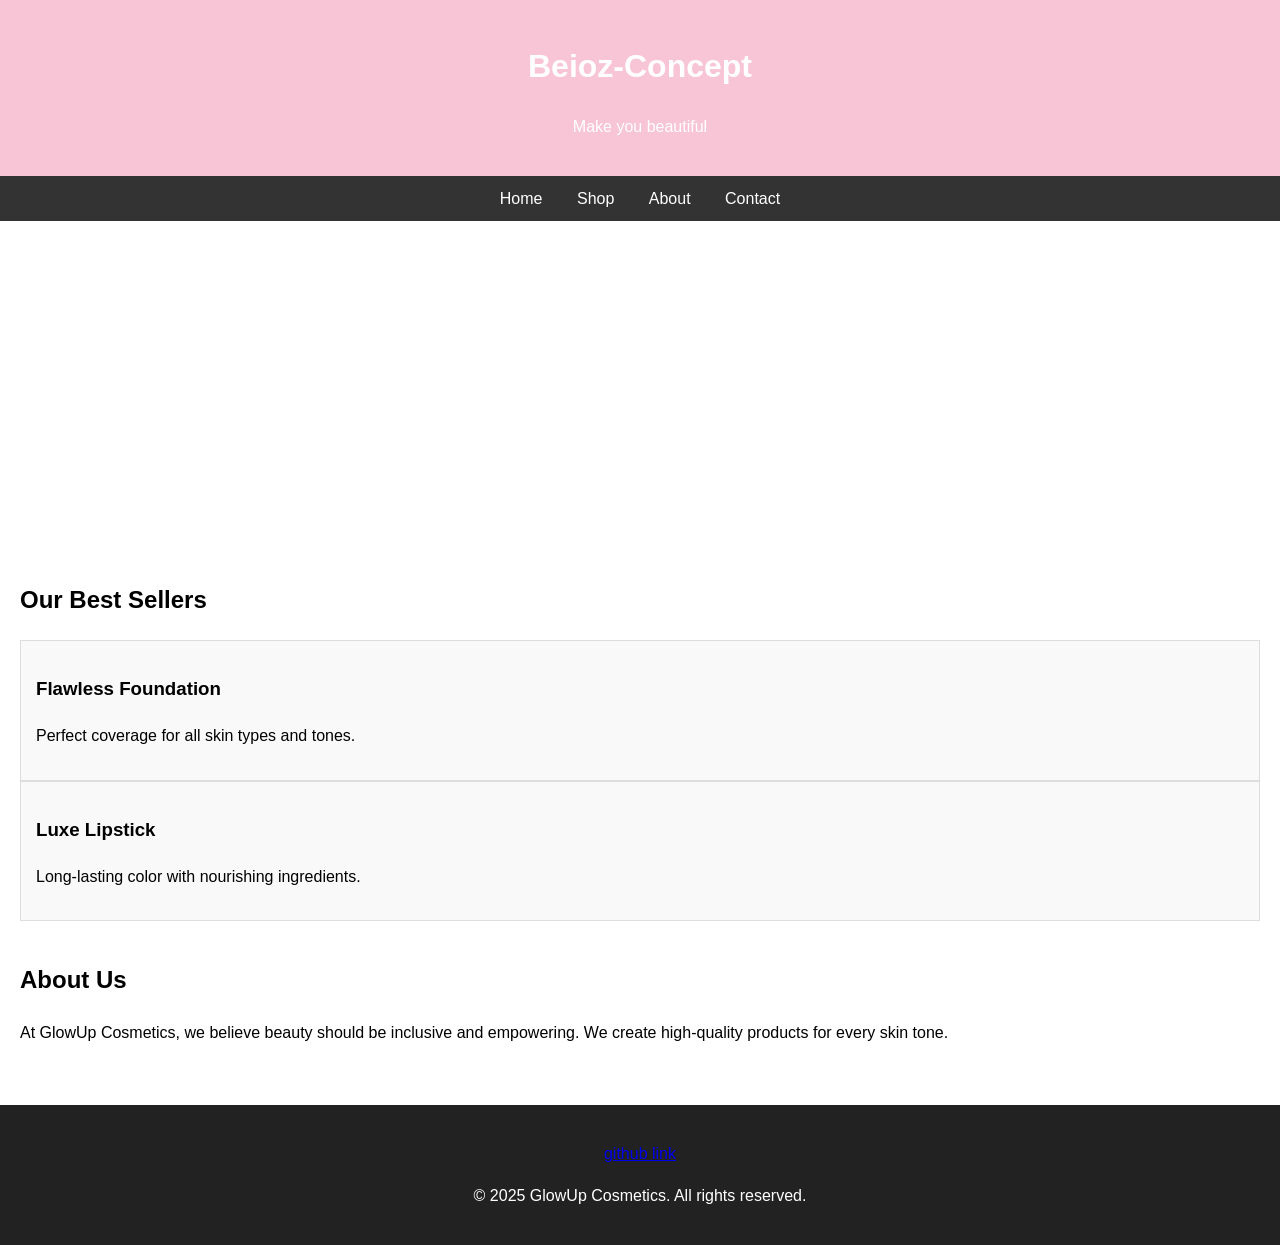
==== index.html @ d930cd98 "Update and rename index.html.html to index.html" ====
<!DOCTYPE html>
<html lang="en">
<head>
  <meta charset="UTF-8" />
  <meta name="viewport" content="width=device-width, initial-scale=1.0" />
  <meta name="description" content="Discover quality makeup products for every skin tone and style." />
  <meta name="keywords" content="makeup, beauty, cosmetics, skincare, foundation, lipstick" />
  <meta name="author" content="Your Brand Name" />
  <title>GlowUp Cosmetics - Beauty for All</title>
  <style>
    body {
      font-family: Arial, sans-serif;
      margin: 0;
      padding: 0;
      line-height: 1.6;
    }

    header {
      background: #f8c5d7;
      color: #fff;
      padding: 20px 0;
      text-align: center;
    }

    nav {
      background: #333;
      color: #fff;
      padding: 10px;
      text-align: center;
    }

    nav a {
      color: white;
      margin: 0 15px;
      text-decoration: none;
    }

    main {
      padding: 20px;
    }

    section {
      margin-bottom: 40px;
    }

    .hero {
      background: url('https://via.placeholder.com/1200x400') no-repeat center center/cover;
      height: 300px;
      color: white;
      display: flex;
      align-items: center;
      justify-content: center;
      font-size: 2em;
      font-weight: bold;
    }

    article {
      background: #f9f9f9;
      padding: 15px;
      border: 1px solid #ddd;
    }

    footer {
      background: #222;
      color: #fff;
      text-align: center;
      padding: 20px;

    }
  </style>
</head>
<body>

  <header>
    <h1>Beioz-Concept</h1>
    <p>Make you beautiful</p>
  </header>

  <nav>
    <a href="#">Home</a>
    <a href="#">Shop</a>
    <a href="#">About</a>
    <a href="#">Contact</a>
  </nav>

  <main>
    <section class="hero">
      <div>Unleash Your Glow</div>
    </section>

    <section>
      <h2>Our Best Sellers</h2>
      <article>
        <h3>Flawless Foundation</h3>
        <p>Perfect coverage for all skin types and tones.</p>
      </article>
      <article>
        <h3>Luxe Lipstick</h3>
        <p>Long-lasting color with nourishing ingredients.</p>
      </article>
    </section>

    <section>
      <h2>About Us</h2>
      <p>At GlowUp Cosmetics, we believe beauty should be inclusive and empowering. We create high-quality products for every skin tone.</p>
    </section>
  </main>

  <footer>
    <p><a href="https://github.com/IzuuWokoma/Makeup--Task1"> github link</a></p>
    <p>&copy; 2025 GlowUp Cosmetics. All rights reserved.</p>
  </footer>

</body>
</html>
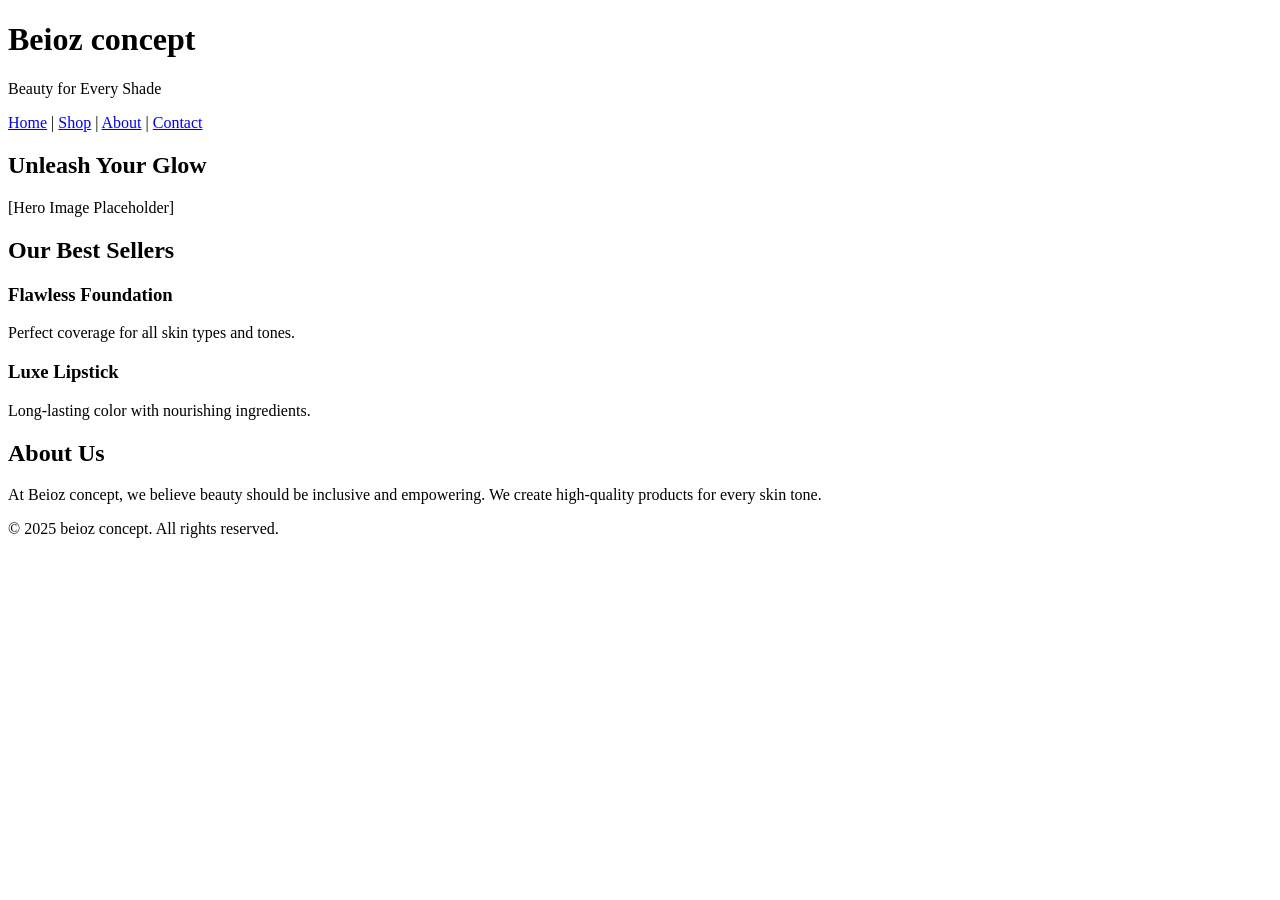
==== commit e121be73: "Update index.html" ====
--- a/index.html
+++ b/index.html
@@ -6,86 +6,26 @@
   <meta name="description" content="Discover quality makeup products for every skin tone and style." />
   <meta name="keywords" content="makeup, beauty, cosmetics, skincare, foundation, lipstick" />
   <meta name="author" content="Your Brand Name" />
-  <title>GlowUp Cosmetics - Beauty for All</title>
-  <style>
-    body {
-      font-family: Arial, sans-serif;
-      margin: 0;
-      padding: 0;
-      line-height: 1.6;
-    }
-
-    header {
-      background: #f8c5d7;
-      color: #fff;
-      padding: 20px 0;
-      text-align: center;
-    }
-
-    nav {
-      background: #333;
-      color: #fff;
-      padding: 10px;
-      text-align: center;
-    }
-
-    nav a {
-      color: white;
-      margin: 0 15px;
-      text-decoration: none;
-    }
-
-    main {
-      padding: 20px;
-    }
-
-    section {
-      margin-bottom: 40px;
-    }
-
-    .hero {
-      background: url('https://via.placeholder.com/1200x400') no-repeat center center/cover;
-      height: 300px;
-      color: white;
-      display: flex;
-      align-items: center;
-      justify-content: center;
-      font-size: 2em;
-      font-weight: bold;
-    }
-
-    article {
-      background: #f9f9f9;
-      padding: 15px;
-      border: 1px solid #ddd;
-    }
-
-    footer {
-      background: #222;
-      color: #fff;
-      text-align: center;
-      padding: 20px;
-
-    }
-  </style>
+  <title>Beioz concept - Beauty for All</title>
 </head>
 <body>
 
   <header>
-    <h1>Beioz-Concept</h1>
-    <p>Make you beautiful</p>
+    <h1>Beioz concept</h1>
+    <p>Beauty for Every Shade</p>
   </header>
 
   <nav>
-    <a href="#">Home</a>
-    <a href="#">Shop</a>
-    <a href="#">About</a>
+    <a href="#">Home</a> |
+    <a href="#">Shop</a> |
+    <a href="#">About</a> |
     <a href="#">Contact</a>
   </nav>
 
   <main>
-    <section class="hero">
-      <div>Unleash Your Glow</div>
+    <section>
+      <h2>Unleash Your Glow</h2>
+      <p>[Hero Image Placeholder]</p>
     </section>
 
     <section>
@@ -102,13 +42,12 @@
 
     <section>
       <h2>About Us</h2>
-      <p>At GlowUp Cosmetics, we believe beauty should be inclusive and empowering. We create high-quality products for every skin tone.</p>
+      <p>At Beioz concept, we believe beauty should be inclusive and empowering. We create high-quality products for every skin tone.</p>
     </section>
   </main>
 
   <footer>
-    <p><a href="https://github.com/IzuuWokoma/Makeup--Task1"> github link</a></p>
-    <p>&copy; 2025 GlowUp Cosmetics. All rights reserved.</p>
+    <p>&copy; 2025 beioz concept. All rights reserved.</p>
   </footer>
 
 </body>
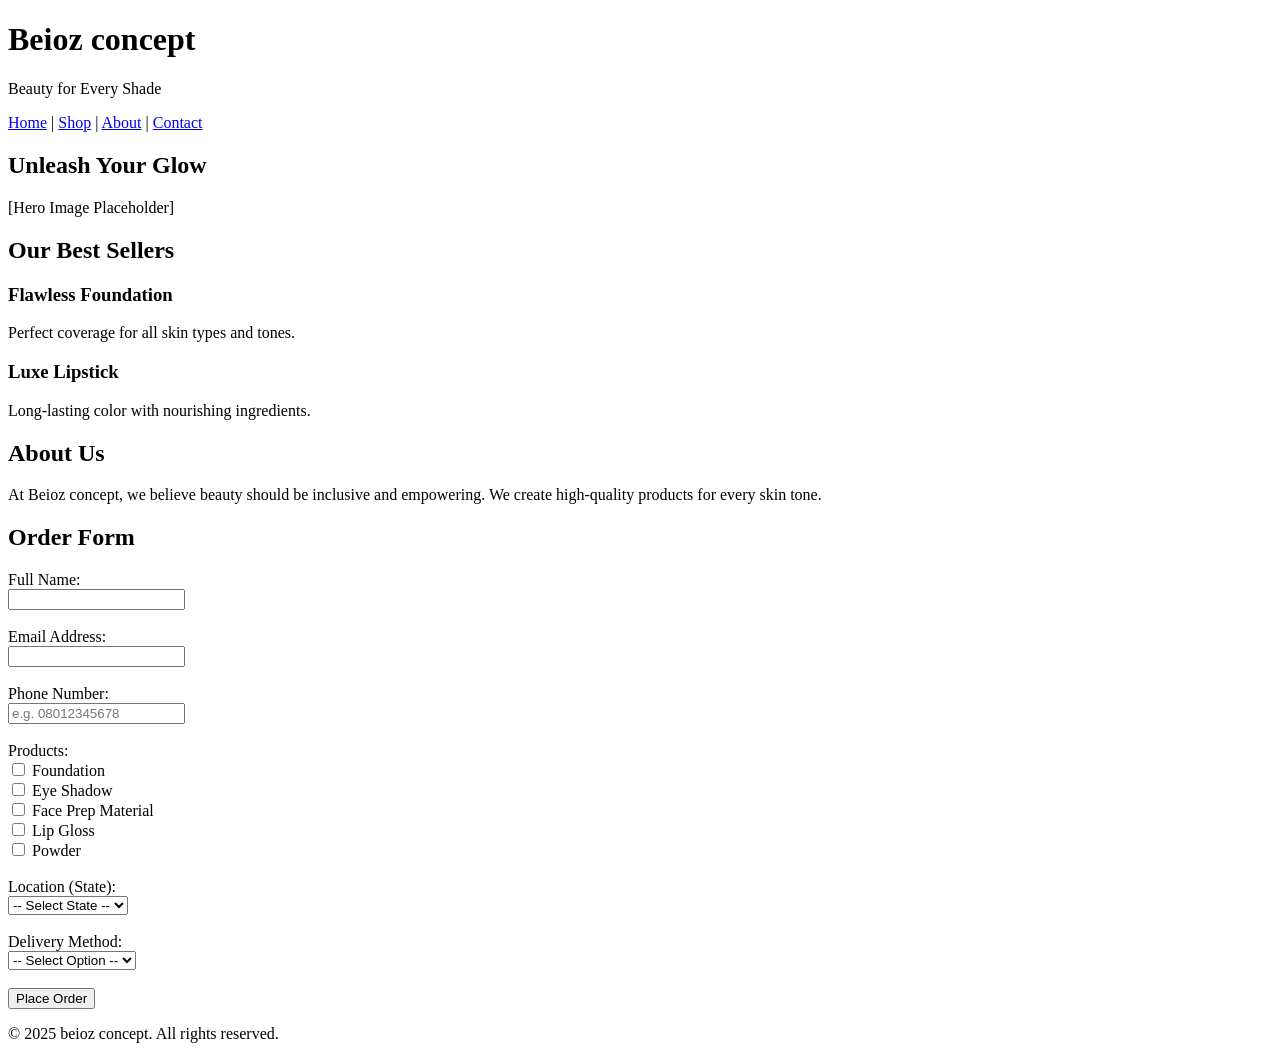
==== commit 51db0b29: "Update index.html the form is included" ====
--- a/index.html
+++ b/index.html
@@ -45,6 +45,89 @@
       <p>At Beioz concept, we believe beauty should be inclusive and empowering. We create high-quality products for every skin tone.</p>
     </section>
   </main>
+  <section>
+    
+    <!__section for the form__>
+  <h2>Order Form</h2>
+  <form>
+    <!-- Name -->
+    <label for="name">Full Name:</label><br>
+    <input type="text" id="name" name="name" required><br><br>
+
+    <!-- Email -->
+    <label for="email">Email Address:</label><br>
+    <input type="email" id="email" name="email" required><br><br>
+
+    <!-- Phone -->
+    <label for="phone">Phone Number:</label><br>
+    <input type="tel" id="phone" name="phone" 
+           pattern="[0-9]{11}" 
+           maxlength="11" 
+           placeholder="e.g. 08012345678" 
+           required><br><br>
+
+    <!-- Products -->
+    <label>Products:</label><br>
+    <input type="checkbox" name="products" value="Foundation"> Foundation<br>
+    <input type="checkbox" name="products" value="Eye Shadow"> Eye Shadow<br>
+    <input type="checkbox" name="products" value="Face Prep"> Face Prep Material<br>
+    <input type="checkbox" name="products" value="Lip Gloss"> Lip Gloss<br>
+    <input type="checkbox" name="products" value="Powder"> Powder<br><br>
+
+    <!-- Location -->
+    <label for="location">Location (State):</label><br>
+    <select id="location" name="location" required>
+      <option value="">-- Select State --</option>
+      <option value="Abia">Abia</option>
+      <option value="Adamawa">Adamawa</option>
+      <option value="Akwa Ibom">Akwa Ibom</option>
+      <option value="Anambra">Anambra</option>
+      <option value="Bauchi">Bauchi</option>
+      <option value="Bayelsa">Bayelsa</option>
+      <option value="Benue">Benue</option>
+      <option value="Borno">Borno</option>
+      <option value="Cross River">Cross River</option>
+      <option value="Delta">Delta</option>
+      <option value="Ebonyi">Ebonyi</option>
+      <option value="Edo">Edo</option>
+      <option value="Ekiti">Ekiti</option>
+      <option value="Enugu">Enugu</option>
+      <option value="FCT">FCT (Abuja)</option>
+      <option value="Gombe">Gombe</option>
+      <option value="Imo">Imo</option>
+      <option value="Jigawa">Jigawa</option>
+      <option value="Kaduna">Kaduna</option>
+      <option value="Kano">Kano</option>
+      <option value="Katsina">Katsina</option>
+      <option value="Kebbi">Kebbi</option>
+      <option value="Kogi">Kogi</option>
+      <option value="Kwara">Kwara</option>
+      <option value="Lagos">Lagos</option>
+      <option value="Nasarawa">Nasarawa</option>
+      <option value="Niger">Niger</option>
+      <option value="Ogun">Ogun</option>
+      <option value="Ondo">Ondo</option>
+      <option value="Osun">Osun</option>
+      <option value="Oyo">Oyo</option>
+      <option value="Plateau">Plateau</option>
+      <option value="Rivers">Rivers</option>
+      <option value="Sokoto">Sokoto</option>
+      <option value="Taraba">Taraba</option>
+      <option value="Yobe">Yobe</option>
+      <option value="Zamfara">Zamfara</option>
+    </select><br><br>
+
+    <!-- Delivery -->
+    <label for="delivery">Delivery Method:</label><br>
+    <select id="delivery" name="delivery" required>
+      <option value="">-- Select Option --</option>
+      <option value="Waybill">Waybill</option>
+      <option value="Pick Up">Pick from Store</option>
+    </select><br><br>
+
+    <!-- Submit -->
+    <button type="submit">Place Order</button>
+  </form>
 
   <footer>
     <p>&copy; 2025 beioz concept. All rights reserved.</p>
@@ -52,3 +135,4 @@
 
 </body>
 </html>
+
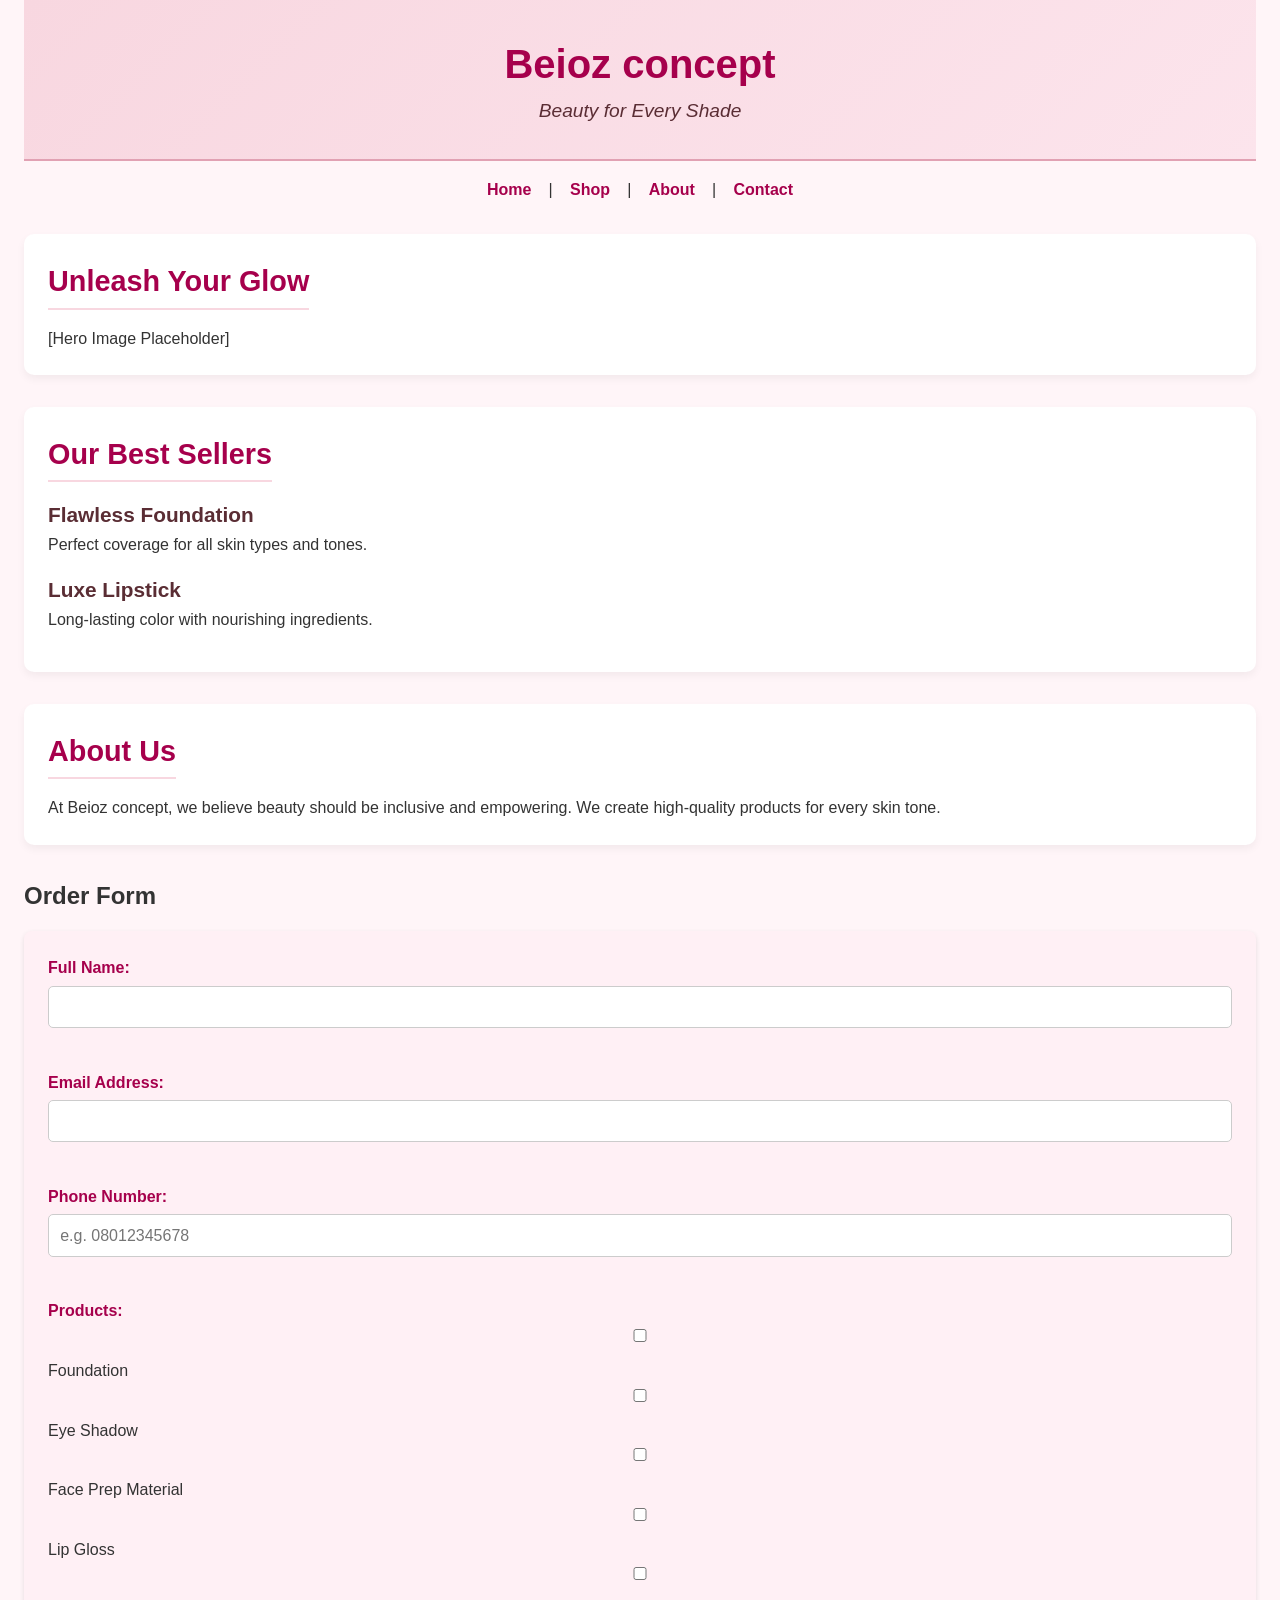
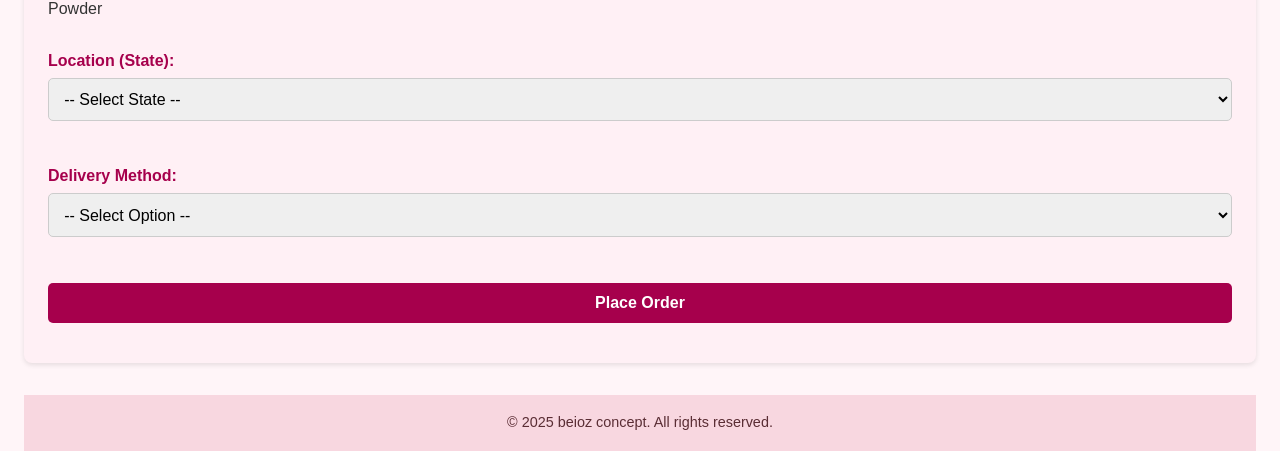
==== commit 45d8623c: "Update index.html" ====
--- a/index.html
+++ b/index.html
@@ -7,6 +7,7 @@
   <meta name="keywords" content="makeup, beauty, cosmetics, skincare, foundation, lipstick" />
   <meta name="author" content="Your Brand Name" />
   <title>Beioz concept - Beauty for All</title>
+  <link rel="stylesheet" href="makeupstyle.css">
 </head>
 <body>
 
@@ -47,7 +48,7 @@
   </main>
   <section>
     
-    <!__section for the form__>
+    <!--section for the form-->
   <h2>Order Form</h2>
   <form>
     <!-- Name -->
@@ -136,3 +137,5 @@
 </body>
 </html>
 
+
+
--- a/makeupstyle.css
+++ b/makeupstyle.css
@@ -0,0 +1,130 @@
+/* General Reset */
+* {
+  margin: 0;
+  padding: 0;
+  box-sizing: border-box;
+}
+
+/* Body Styling */
+body {
+  font-family: 'Segoe UI', Tahoma, Geneva, Verdana, sans-serif;
+  background-color: #fff5f8; /* soft blush background */
+  color: #333;
+  line-height: 1.6;
+  padding: 0 1.5rem;
+}
+
+/* Header */
+header {
+  text-align: center;
+  padding: 2rem 1rem;
+  background: linear-gradient(135deg, #f8d7e0, #fce4ec);
+  border-bottom: 2px solid #e1a1b3;
+}
+
+header h1 {
+  font-size: 2.5rem;
+  color: #a6004c; /* deep wine */
+}
+
+header p {
+  font-size: 1.2rem;
+  color: #5a2d34;
+  font-style: italic;
+}
+
+/* Navigation */
+nav {
+  text-align: center;
+  margin: 1rem 0;
+}
+
+nav a {
+  color: #a6004c;
+  text-decoration: none;
+  margin: 0 0.8rem;
+  font-weight: bold;
+}
+
+nav a:hover {
+  color: #ff4081;
+}
+
+/* Sections */
+main section {
+  margin: 2rem 0;
+  padding: 1.5rem;
+  background: #ffffff;
+  border-radius: 10px;
+  box-shadow: 0px 4px 8px rgba(0,0,0,0.05);
+}
+
+main h2 {
+  margin-bottom: 1rem;
+  font-size: 1.8rem;
+  color: #a6004c;
+  border-bottom: 2px solid #f8d7e0;
+  display: inline-block;
+  padding-bottom: 0.2rem;
+}
+
+article {
+  margin-bottom: 1rem;
+}
+
+article h3 {
+  color: #5a2d34;
+  font-size: 1.3rem;
+}
+
+/* Order Form */
+form {
+  margin-top: 1rem;
+  background: #fff0f5;
+  padding: 1.5rem;
+  border-radius: 8px;
+  box-shadow: 0 2px 5px rgba(0,0,0,0.1);
+}
+
+form label {
+  font-weight: bold;
+  color: #a6004c;
+}
+
+form input, form select, form button {
+  width: 100%;
+  padding: 0.7rem;
+  margin-top: 0.3rem;
+  margin-bottom: 1rem;
+  border: 1px solid #ccc;
+  border-radius: 5px;
+  font-size: 1rem;
+}
+
+form input:focus, form select:focus {
+  border-color: #a6004c;
+  outline: none;
+}
+
+form button {
+  background: #a6004c;
+  color: #fff;
+  font-weight: bold;
+  border: none;
+  cursor: pointer;
+  transition: background 0.3s ease;
+}
+
+form button:hover {
+  background: #ff4081;
+}
+
+/* Footer */
+footer {
+  text-align: center;
+  padding: 1rem;
+  background: #f8d7e0;
+  margin-top: 2rem;
+  font-size: 0.9rem;
+  color: #5a2d34;
+}
